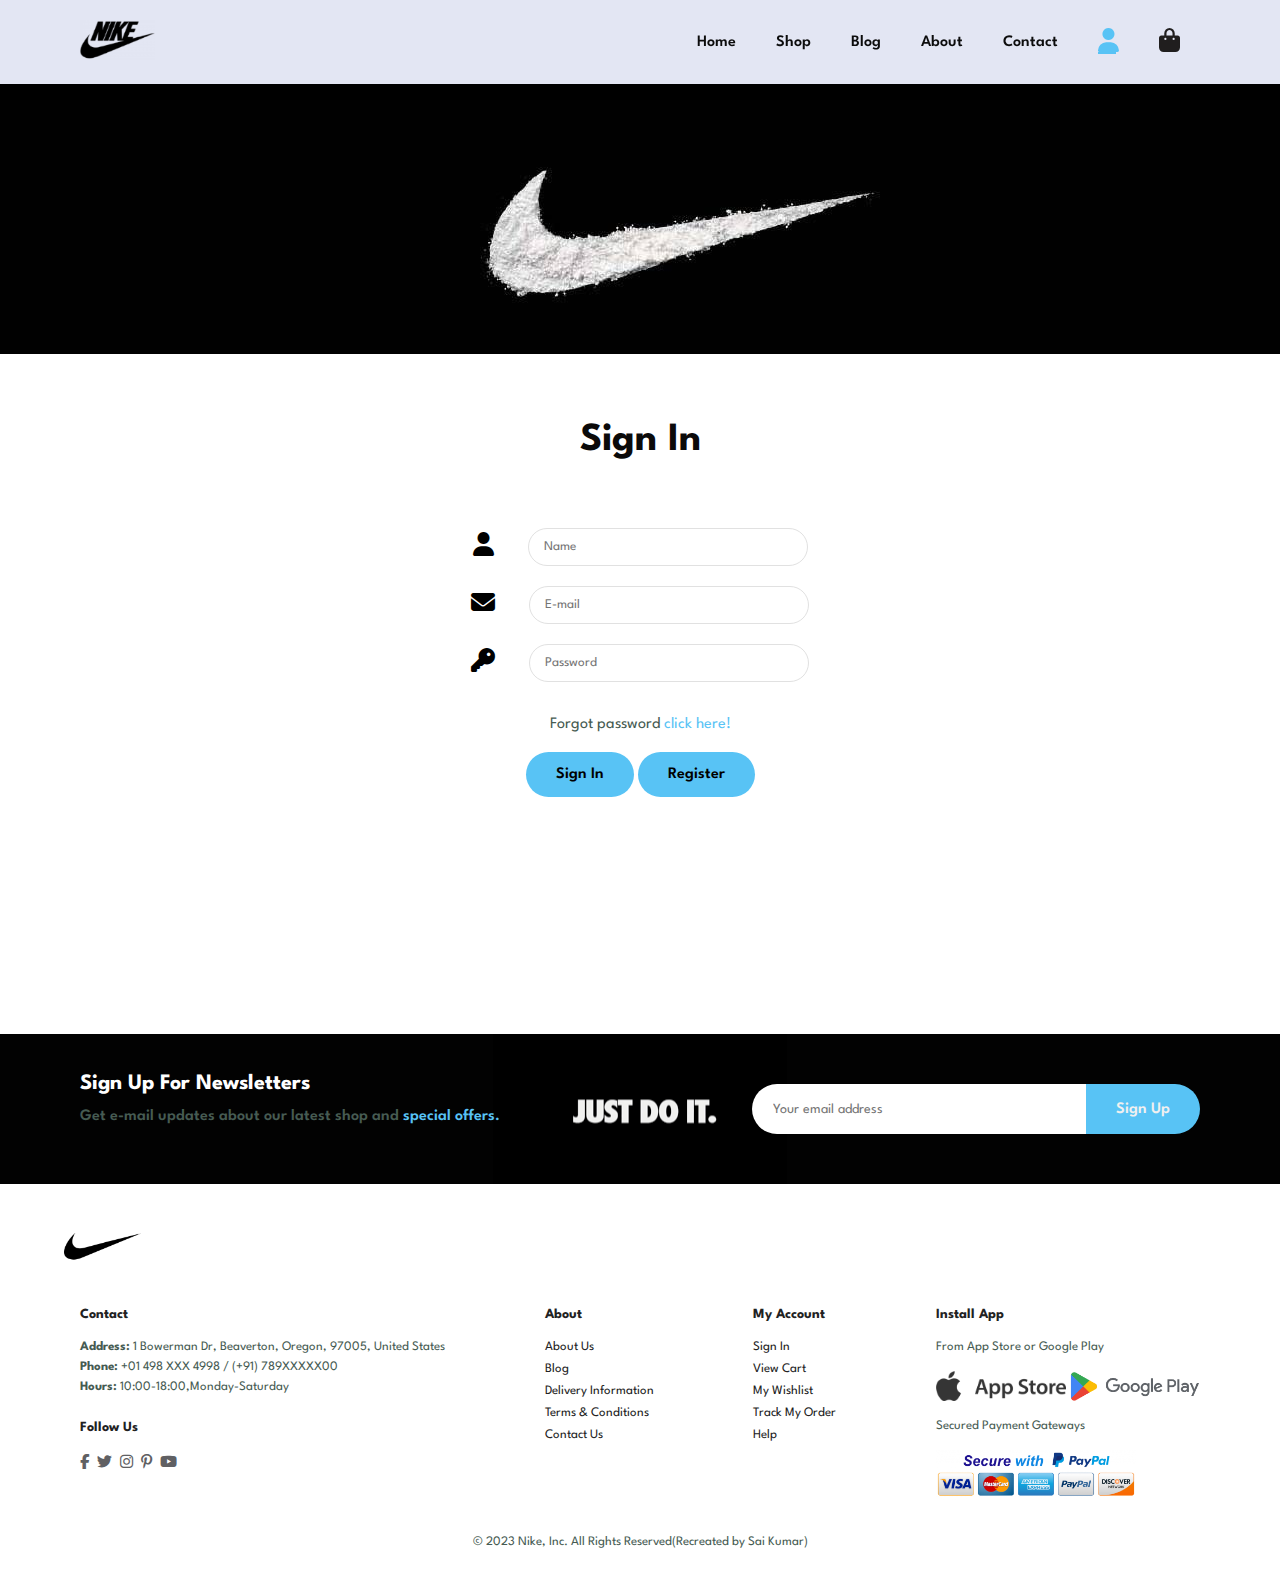
==== login.html @ f5a191ab "Add files via upload" ====
<!DOCTYPE html>
<html lang="en">

<head>
    <meta charset="UTF-8">
    <meta http-equiv="X-UA-Compatible" content="IE=edge">
    <meta name="viewport" content="width=device-width, initial-scale=1.0">
    <title>About</title>
    <link rel="stylesheet" href="https://cdnjs.cloudflare.com/ajax/libs/font-awesome/6.4.0/css/all.min.css" />
    <link rel="stylesheet" href="style.css">
    <link rel="shortcut icon" href="./img/nike1.png" type="image/x-icon">
</head>

<body>

    <section id="header">
        <a href="index.html"><img src="img/logo.png" class="logo" alt=""></a>

        <div>
            <ul id="navbar">
                <li><a href="index.html">Home</a></li>
                <li><a href="shop.html">Shop</a></li>
                <li><a href="blog.html">Blog</a></li>
                <li><a href="about.html">About</a></li>
                <li><a href="contact.html">Contact</a></li>
                <li><a class="active" href="login.html"><i class="fa-solid fa-user fa-xl"></i></a></li>
                <li id="lg-bag"><a href="cart.html"><i class="fa-solid fa-bag-shopping fa-xl"
                            style="color: #201e1e;"></i></a>
                </li>
                <a href="#" id="close"><i class="fa-solid fa-xmark fa-xl"></i></a>
            </ul>
        </div>
        <div id="mobile">
            <a href="cart.html"><i class="fa-solid fa-bag-shopping fa-xl" style="color: #201e1e;"></i></a>
            <i id="bar" class="fa-solid fa-bars fa-2xl"></i>
        </div>
    </section>

    <section id="login-header">
    </section>

    <section id="login" class="section-p1">
        <div class="form-box">
            <h2>Sign In</h2>
            <form>
                <div class="input-group">
                    <div class="input-field">
                        <i class="fa-solid fa-user fa-xl"></i>
                        <input type="text" placeholder="Name">
                    </div>
                    <div class="input-field">
                        <i class="fa-solid fa-envelope fa-xl"></i>
                        <input type="email" placeholder="E-mail">
                    </div>
                    <div class="input-field">
                        <i class="fa-solid fa-key fa-xl"></i>
                        <input type="password" placeholder="Password">
                    </div>
                    <p>Forgot password <a href="contact.html">click here!</a></p>
                </div>
                <div class="button-group">
                    <button class="normal">Sign In</button>
                    <button class="normal">Register</button>
                </div>
            </form>
        </div>
    </section>

    <section id="newsletter" class="section-p1 section-m1">
        <div class="newstext">
            <h4>Sign Up For Newsletters</h4>
            <p>Get e-mail updates about our latest shop and <span>special offers.</span></p>
        </div>
        <div class="form">
            <input type="text" placeholder="Your email address">
            <button class="normal">Sign Up</button>
        </div>
    </section>

    <section id="nike">
        <div class="nlogo"><img class="logo" src="img/nike.png" style="width: 77px; height: auto;" alt="Nike logo">
        </div>
    </section>

    <footer class="section-p1">

        <div class="col">
            <!-- <img class="logo" src="img/nike.png" style="width: 100px; height: auto;" alt="Nike logo"> -->
            <h4>Contact</h4>
            <p><strong>Address:</strong> 1 Bowerman Dr, Beaverton, Oregon, 97005, United States</p>
            <p><strong>Phone:</strong> +01 498 XXX 4998 / (+91) 789XXXXX00</p>
            <p><strong>Hours:</strong> 10:00-18:00,Monday-Saturday</p>
            <div class="follow">
                <h4>Follow Us</h4>
                <div class="icon">
                    <a href="https://www.facebook.com/nike/" target="_blank"><i class="fab fa-facebook-f"></i></a>
                    <a href="https://www.twitter.com/nike/" target="_blank"><i class="fab fa-twitter"></i></a>
                    <a href="https://www.instagram.com/nike/" target="_blank"><i class="fab fa-instagram"></i></a>
                    <a href="https://pinterest.com/nike/" target="_blank"><i class="fab fa-pinterest-p"></i></a>
                    <a href="https://www.youtube.com/user/NIKE" target="_blank"><i class="fab fa-youtube"></i></a>
                </div>
            </div>
        </div>

        <div class="col">
            <h4>About</h4>
            <a href="about.html">About Us</a>
            <a href="blog.html">Blog</a>
            <a href="cart.html">Delivery Information</a>
            <a href="about.html">Terms & Conditions</a>
            <a href="contact.html">Contact Us</a>
        </div>

        <div class="col">
            <h4>My Account</h4>
            <a href="login.html">Sign In</a>
            <a href="cart.html">View Cart</a>
            <a href="cart.html">My Wishlist</a>
            <a href="cart.html">Track My Order</a>
            <a href="contact.html">Help</a>
        </div>

        <div class="col install">
            <h4>Install App</h4>
            <p>From App Store or Google Play</p>
            <div class="row">
                <a href="https://apps.apple.com/us/app/nike-shoes-apparel-stories/id1095459556" target="_blank"><img
                        src="img/pay/app.png" style="width: 130px;" alt="Apple"></a>
                <a href="https://play.google.com/store/apps/details?id=com.nike.omega&hl=en-IN" target="_blank"><img
                        src="img/pay/play.png" style="width: 130px;" alt="Google"></a>
            </div>
            <p>Secured Payment Gateways</p>
            <img src="img/pay/pay.png" style="width: 200px;" alt="Payment">
        </div>

        <div class="copyright">
            <p>© 2023 Nike, Inc. All Rights Reserved(Recreated by Sai Kumar)</p>
        </div>

    </footer>

    <script src="script.js"></script>
</body>

</html>
---- style.css ----
@import url('https://fonts.googleapis.com/css2?family=Spartan:wght@100;200;300;400;500;600;700;800;900&display=swap');

* {
    margin: 0;
    padding: 0;
    box-sizing: border-box;
    font-family: 'Spartan', sans-serif;
}

h1 {
    font-size: 50px;
    line-height: 64px;
    color: #222;
}

h2 {
    font-size: 46px;
    line-height: 54px;
    color: #222;
}

h4 {
    font-size: 20px;
    color: #222;
}

h6 {
    font-weight: 700;
    font-size: 12px;
}

p {
    font-size: 16px;
    color: #465b52;
    margin: 15px 0 20px 0;
}

.section-p1 {
    padding: 40px 80px;
}

.section-m1 {
    margin: 40px 0;
}

button.normal {
    font-size: 16px;
    font-weight: 600;
    padding: 15px 30px;
    color: #000;
    background-color: #fff;
    border-radius: 4px;
    cursor: pointer;
    border: none;
    outline: none;
    transition: 0.2s;
}

button.white {
    font-size: 13px;
    font-weight: 600;
    padding: 11px 18px;
    color: #ffffff;
    background-color: transparent;
    border-radius: 2px;
    cursor: pointer;
    border: 1px solid #fff;
    outline: none;
    transition: 0.2s;
}

body {
    width: 100%;
}

.logo {
    height: 40px;
    width: 75px;
}

/* Header Start */

#header {
    display: flex;
    align-items: center;
    justify-content: space-between;
    padding: 20px 80px;
    background: #E3E6F3;
    box-shadow: 0 1px 10px rgba(0, 0, 0, 0.6);
    z-index: 999;
    position: sticky;
    top: 0;
    left: 0;
}

#navbar {
    display: flex;
    align-items: center;
    justify-content: center;
}

#navbar li {
    list-style: none;
    padding: 0 20px;
    position: relative;
}

#navbar li a {
    text-decoration: none;
    font-size: 16px;
    font-weight: 600;
    color: rgb(12, 12, 12);
    transition: 0.3s ease;
}

#navbar li a:hover,
#navbar li a.active {
    color: #58c3f5;
}

#navbar li a.active::after,
#navbar li a:hover::after {
    content: "";
    width: 30%;
    height: 2px;
    background: #58c3f5;
    position: absolute;
    bottom: -4px;
    left: 20px;
}

#mobile {
    display: none;
    align-items: center;
}

#close {
    display: none;
}

/* Home Page */
#hero {
    background-image: url("img/hero4.png");
    height: 90vh;
    width: 100%;
    background-size: cover;
    background-position: top 25% right 0;
    padding: 0 80px;
    display: flex;
    flex-direction: column;
    align-items: flex-start;
    justify-content: center;
}

#hero h1 {
    color: #ffffff;
}

#hero button {
    font-size: 1.5rem;
    font-weight: 600;
    color: #5ea1c1;
    background-color: transparent;
    border: none;
    cursor: pointer;
}

#feature {
    display: flex;
    align-items: center;
    justify-content: space-between;
    flex-wrap: wrap;
}

#feature .fe-box {
    width: 180px;
    text-align: center;
    padding: 25px 15px;
    box-shadow: 10px 10px 54px rgba(70, 62, 221, 0.1);
    border: 1px solid #cce7d0;
    border-radius: 5px;
    margin: 15px 0;
}

#feature .fe-box:hover {
    box-shadow: 0px 0px 5px rgba(0, 0, 0, 0.3);

}

#feature .fe-box img {
    width: 100%;
    margin-bottom: 10px;
}


#feature .fe-box h6 {
    display: inline-block;
    padding: 9px 8px 6px 8px;
    line-height: 1;
    border-radius: 4px;
    color: #020202;
    background-color: #f0f0f0;
}

#product1 {
    text-align: center;
}

#product1 .pro-container {
    display: flex;
    justify-content: space-between;
    padding-top: 20px;
    flex-wrap: wrap;
}

#product1 .pro {
    width: 23%;
    position: relative;
    min-width: 250px;
    padding: 10px 12px;
    border: 1px solid #cce7d0;
    cursor: pointer;
    border-radius: 15px;
    box-shadow: 20px 20px 30px rgba(0, 0, 0, 0.02);
    margin: 15px 0;
    transition: 0.2s ease;
}

#product1 .pro:hover {
    box-shadow: 20px 20px 30px rgba(0, 0, 0, 0.06);
}

#product1 .pro img {
    width: 100%;
    border-radius: 15px;
}

#product1 .pro .des {
    text-align: start;
    padding: 10px 0;
}

#product1 .pro .des span {
    color: #606063;
    font-size: 12px;
}

#product1 .pro .des h5 {
    padding-top: 7px;
    color: #1a1a1a;
    font-size: 14px;
}

#product1 .pro .des i {
    font-size: 12px;
    color: rgb(243, 181, 25);
}

#product1 .pro .des h4 {
    padding-top: 7px;
    font-size: 15px;
    font-weight: 800;
    color: #1a1a1a;
}

#product1 .pro .cart {
    width: 40px;
    height: 40px;
    position: absolute;
    border: 1px solid #cce7d0;
    border-radius: 50px;
    line-height: 40px;
    bottom: 20px;
    right: 10px;
}

#banner {
    display: flex;
    flex-direction: column;
    justify-content: center;
    align-items: center;
    text-align: center;
    background-image: url("img/banner/b1.png");
    opacity: 95%;
    width: 100%;
    height: 40vh;
    background-size: cover;
    background-position-x: center;
}

#banner h4 {
    color: #ffffff;
    font-size: 20px;
    font-weight: 600;
}

#banner h2 {
    color: #ffffff;
    font-size: 35px;
    font-weight: 700;
    padding: 10px 0;
}

#banner h2 span {
    color: #58c3f5;
}

#banner button:hover {
    background-color: #58c3f5;
    color: #fff;
}

#sm-banner {
    display: flex;
    justify-content: space-between;
    flex-wrap: wrap;
}

#sm-banner .banner-box {
    display: flex;
    flex-direction: column;
    justify-content: center;
    align-items: flex-start;
    background-image: url("img/banner/b2.png");
    min-width: 47%;
    height: 50vh;
    background-size: cover;
    background-position-x: center;
    padding: 30px;
    border-radius: 5px;
}

#sm-banner .banner-box2 {
    background-image: url("img/banner/b3.png");
}

#sm-banner h4 {
    color: #fff;
    font-size: 20px;
    font-weight: 500;
}

#sm-banner h2 {
    color: #fff;
    font-size: 28px;
    font-weight: 900;
}

#sm-banner span {
    color: #fff;
    font-size: 14px;
    font-weight: 600;
    padding-bottom: 15px;
}

#sm-banner .banner-box:hover button {
    background: #58c3f5;
    border: 1px solid #58c3f5;
}

#banner3 {
    display: flex;
    justify-content: space-between;
    flex-wrap: wrap;
    padding: 0 80px;
}

#banner3 .banner-box {
    display: flex;
    flex-direction: column;
    justify-content: center;
    align-items: flex-start;
    background-image: url("img/banner/b4.png");
    min-width: 30%;
    height: 30vh;
    background-size: cover;
    background-position-x: center;
    padding: 30px;
    margin-bottom: 20px;
    border-radius: 5px;
}

#banner3 .banner-box2 {
    background-image: url("img/banner/b5.png");
    background-position-y: center;
}

#banner3 .banner-box3 {
    background-image: url("img/banner/b6.png");
    background-position-y: top;
}

#banner3 .banner-box h2 {
    color: #f6f6f6;
    font-size: 22px;
    font-weight: 800;
}

#banner3 .banner-box h3 {
    color: rgb(231, 237, 240);
    font-size: 15px;
    font-weight: 600;
}

#newsletter {
    display: flex;
    justify-content: space-between;
    align-items: center;
    flex-wrap: wrap;
    background-image: url("img/banner/b7.png");
    background-repeat: no-repeat;
    background-position: center;
    background-color: #020202;
}

#newsletter h4 {
    font-size: 22px;
    font-weight: 700;
    color: #ffffff;
}

#newsletter p {
    font-size: 16px;
    font-weight: 600;
    color: #465b52;
}

#newsletter p span {
    color: #58c3f5;
}

#newsletter .form {
    display: flex;
    width: 40%;
}

#newsletter input {
    height: 3.125rem;
    padding: 0 1.25rem;
    font-size: 14px;
    width: 100%;
    border: 1px solid transparent;
    border-radius: 25px;
    outline: none;
    border-top-right-radius: 0;
    border-bottom-right-radius: 0;
}

#newsletter button {
    background-color: #58c3f5;
    color: #f0f0f0;
    white-space: nowrap;
    border-radius: 25px;
    border-top-left-radius: 0;
    border-bottom-left-radius: 0;
}

#nike .nlogo {
    padding-left: 5%;
}

footer {
    display: flex;
    flex-wrap: wrap;
    justify-content: space-between;
}

footer .col {
    display: flex;
    flex-direction: column;
    align-items: flex-start;
    margin-bottom: 20px;
}

footer .logo {
    margin-bottom: 30px;
}

footer .follow a {
    font-size: 15px;
}

footer h4 {
    font-size: 14px;
    padding-bottom: 20px;
}

footer p {
    font-size: 13px;
    margin: 0 0 8px 0;
}

footer a {
    font-size: 13px;
    text-decoration: none;
    color: #222;
    margin-bottom: 10px;
}

footer .follow {
    margin-top: 20px;
}

footer .follow i {
    color: #606063;
    padding-right: 4px;
    cursor: pointer;
}

footer .install .row img {
    background-color: #ffffff;
}

footer .install img {
    margin: 10px 0 15px;
}

footer .follow i:hover,
footer a:hover {
    color: #58c3f5;
    transition: 0.2s ease;
}

footer .copyright {
    width: 100%;
    text-align: center;
}

/* Shop Page */

#page-header {
    background-image: url("img/banner/b8.png");
    width: 100%;
    height: 50vh;
    background-size: cover;
    background-position: center;
    display: flex;
    justify-content: center;
    text-align: right;
    flex-direction: column;
    padding: 14px;
}

#page-header h2,
#page-header p {
    color: #ffffff;
}

#pagination {
    text-align: center;
}

#pagination a {
    text-decoration: none;
    background-color: #58c3f5;
    padding: 15px 20px;
    border-radius: 4px;
    color: #f6f6f6;
    font-weight: 600;
}

#pagination a i {
    font-size: 16px;
    font-weight: 600;
}

/* Single Product */

#prodetails {
    display: flex;
    margin-top: 20px;
}

#prodetails .single-pro-image {
    width: 27%;
    margin-right: 50px;
    cursor: zoom-in;
}

.small-img-group {
    display: flex;
    justify-content: space-between;
}

.small-img-col {
    flex-basis: 24%;
    cursor: pointer;
}

#prodetails .single-pro-details {
    width: 60%;
    padding-top: 30px;
}

#prodetails .single-pro-details h4 {
    padding: 40px 0 20px 0;
}

#prodetails .single-pro-details h2 {
    font-size: 26px;
}

#prodetails .single-pro-details select {
    display: block;
    padding: 5px 10px;
    margin-top: 20px;
    margin-bottom: 10px;
}

#prodetails .single-pro-details input {
    width: 35px;
    height: 30px;
    padding-left: 5px;
    font-size: 14px;
    margin-right: 10px;
}

#prodetails .single-pro-details input:focus {
    outline: none;
}

#prodetails .single-pro-details button {
    background-color: #58c3f5;
    color: #f6f6f6;
}

#prodetails .single-pro-details span {
    line-height: 25px;
}

/* Blog Page */

#page-header.blog-header {
    background-image: url("img/banner/b9.png");
}

#page-header.blog-header h2,
#page-header.blog-header p {
    color: #fbfdff;
    text-align: center;
}

#blog {
    padding: 150px 150px 0 150px;
}

#blog .blog-box {
    display: flex;
    align-items: center;
    width: 100%;
    position: relative;
    padding-bottom: 90px;
}

#blog .blog-img {
    width: 50%;
    margin-right: 40px;
}

#blog img {
    width: 100%;
    height: 300px;
    object-fit: cover;
}

#blog .blog-details {
    width: 50%;
}

#blog .blog-details a {
    text-decoration: none;
    font-size: 11px;
    color: #000;
    font-weight: 700;
    position: relative;
    transition: 0.2s;
}

#blog .blog-details a::after {
    content: "";
    width: 50px;
    height: 1px;
    background-color: #000;
    position: absolute;
    top: 4px;
    right: -60px;
    transition: 0.2s
}

#blog .blog-details a:hover {
    color: #58c3f5;
}

#blog .blog-details a:hover:after {
    background-color: #58c3f5;
}

#blog .blog-details.jordan1 a:hover {
    color: #eb370f;
}

#blog .blog-details.jordan1 a:hover:after {
    background-color: #eb370f;
}

#blog .blog-box h1 {
    position: absolute;
    top: -40px;
    left: 0;
    font-size: 70px;
    font-weight: 700;
    color: #58c3f5;
    z-index: -9;
}

#blog .jordan h1 {
    color: #eb370f;
}

/* About Page */

#page-header.about-header {
    background-image: url("img/about/b1.png");
    background-position: center;
    height: 30vh;
}

#about-head {
    display: flex;
    align-items: center;
}

#about-head img {
    width: 50%;
    height: auto;
}

#about-head div {
    padding-left: 40px;
}

#about-app {
    text-align: center;
}

#about-app h1 a {
    text-decoration: none;
    color: #58c3f5;
}

#about-app h1 a:hover {
    color: #f05b5b;
}

/* #about-app.video {
    width: 70%;
    height: 100%;
    margin-top: 30px auto 0 auto;
} */

#about-app .video video {
    margin-top: 30px;
    width: 90%;
    height: 90%;
    border-radius: 20px;
}

/* Contact Page */

#page-header.contact-header {
    background-image: url("img/contact/b1.png");
    height: 30vh;
    text-align: center;
}

#contact-details {
    display: flex;
    align-items: center;
    justify-content: space-between;
}

#contact-details .details {
    width: 40%;
}

#contact-details .details span,
#form-details form {
    font-size: 14px;
    color: #58c3f5;
}

#contact-details .details h2 {
    font-size: 26px;
    line-height: 35px;
    padding: 20px 0;
}

#contact-details .details h3 {
    font-size: 16px;
    padding-bottom: 15px;
}

#contact-details .details li {
    list-style: none;
    display: flex;
    padding: 10px 0;
}

#contact-details .details li i {
    font-size: 14px;
    padding-right: 22px;
}

#contact-details .details li p {
    font-size: 14px;
    margin: 0;
}

#contact-details .map {
    width: 55%;
    height: 400px;
}

#contact-details .map iframe {
    width: 100%;
    height: 100%;
}

#form-details {
    display: flex;
    justify-content: space-between;
    margin: 30px;
    padding: 80px;
    border: 1px solid #e1e1e1;
}

#form-details form {
    display: flex;
    flex-direction: column;
    align-items: flex-start;
    width: 65%;
}

#form-details form input,
#form-details form textarea {
    width: 100%;
    padding: 12px 15px;
    outline: none;
    margin-bottom: 20px;
    border: 1px solid #e1e1e1;
}

#form-details form button {
    background-color: #58c3f5;
    color: #fff;
}

#form-details .people div {
    display: flex;
    align-items: flex-start;
    padding-bottom: 25px;
}

#form-details .people div img {
    width: 65px;
    height: 65px;
    object-fit: cover;
    margin-right: 15px;
}

#form-details .people div p {
    margin: 0;
    font-size: 13px;
    line-height: 25px;
}

#form-details .people div p span {
    display: block;
    font-size: 16px;
    font-weight: 600;
    color: #000;
}

/* Cart Page */

#page-header.cart-header {
    background-image: url("img/cart/b1.png");
    background-position: center top;
    height: 40vh;
}

#page-header.cart-header h2 {
    text-align: center;
    font: sans-serif;
    color: #083343;
    font-weight: 700;
}

#cart {
    overflow-x: auto;
}

#cart table {
    width: 100%;
    border-collapse: collapse;
    table-layout: fixed;
    white-space: nowrap;
}

#cart table img {
    width: 70px;
}

#cart table td:nth-child(1) {
    width: 200px;
    text-align: center;
}

#cart table td:nth-child(2) {
    width: 200px;
    text-align: center;
}

#cart table td:nth-child(3) {
    width: 100px;
    text-align: center;
}

#cart table td:nth-child(4),
#cart table td:nth-child(5),
#cart table td:nth-child(6) {
    width: 150px;
    text-align: center;
}

#cart table td:nth-child(4) input {
    width: 50px;
    padding: 10px 5px 10px 15px;
}

#cart table thead {
    border: 1px solid #e2e9e1;
    border-left: none;
    border-right: none;
}

#cart table thead td {
    font-weight: 700;
    text-transform: capitalize;
    font-size: 13px;
    padding: 18px 0;
}

#cart table tbody tr td {
    padding-top: 20px;
}

#cart table tbody td {
    font-size: 13px;
}

#card-add {
    display: flex;
    flex-wrap: wrap;
    justify-content: space-between;
}

#coupon {
    width: 50%;
    margin-bottom: 30px;
}

#coupon h3,
#subtotal h3 {
    padding-bottom: 15px;
}

#coupon input {
    padding: 10px 20px;
    outline: none;
    width: 60%;
    margin-right: 10px;
    border: 1px solid #e2e9e1;
}

#coupon button,
#subtotal button {
    background-color: #58c3f5;
    color: #fff;
    padding: 12px 20px;
}

#subtotal {
    width: 50%;
    margin-bottom: 30px;
}

#subtotal table {
    width: 100%;
    border-collapse: collapse;
    margin-bottom: 20px;
}

#subtotal table td {
    width: 50%;
    border: 1px solid #e2e9e1;
    padding: 10px;
    font-size: 13px;
}

/* Login Page */
#login-header {
    background-image: url("img/about/b1.png");
    background-position: center;
    height: 30vh;
}

#login .form-box {
    position: relative;
    text-align: center;
    height: 60vh;
}

#login .form-box h2 {
    color: #0b0a0a;
    font-size: 40px;
    margin-top: 20px;
    margin-bottom: 60px;
    text-align: center;
    position: relative;
}

#login form input {
    width: 25%;
    padding: 12px 15px;
    outline: none;
    margin-left: 30px;
    margin-bottom: 20px;
    border: 1px solid #e1e1e1;
    border-radius: 20px;
}

#login form a {
    text-decoration: none;
    color: #58c3f5;
}

#login form button {
    background-color: #58c3f5;
    border-radius: 30px;
}

/* Media Query(Medium-sized) */

@media (max-width:799px) {
    .section-p1 {
        padding: 40px 40px;
    }

    #navbar {
        display: flex;
        flex-direction: column;
        align-items: flex-start;
        justify-content: flex-start;
        position: fixed;
        top: 0;
        right: -300px;
        height: 100vh;
        width: 300px;
        background-color: #E3E6F3;
        box-shadow: 0 40px 60px rgba(0, 0, 0, 0.1);
        padding: 80px 0 0 10px;
        transition: 0.3s;
    }

    #navbar.active {
        right: 0px;
    }

    #navbar li {
        margin-bottom: 25px;
    }

    #mobile {
        display: flex;
        align-items: center;
    }

    #mobile i {
        color: #1a1a1a;
        font-size: 25px;
        padding-left: 30px;
    }

    #close {
        display: initial;
        position: absolute;
        top: 30px;
        left: 30px;
        color: #1a1a1a;
    }

    #lg-bag {
        display: none;
    }

    #hero {
        height: 70vh;
        padding: 0 80px;
        background-position: top 30% right 30%;
    }

    #feature {
        justify-content: center;
    }

    #feature .fe-box {
        margin: 15px 15px;
    }

    #product1 .pro-container {
        justify-content: center;
    }

    #product1 .pro {
        margin: 15px;
    }

    #banner {
        height: 25vh;
    }

    #sm-banner .banner-box {
        min-width: 100%;
        height: 30vh;
    }

    #sm-banner .banner-box2 {
        margin-top: 20px;
    }

    #banner3 {
        padding: 0 40px;
    }

    #banner3 .banner-box {
        width: 28%;
    }

    #newsletter .newstext {
        background-color: #020202;
    }

    #newsletter .form {
        width: 70%;
    }

    #product1 .pro-container {
        justify-content: space-around;
    }

    /* Contact Page */

    #form-details {
        padding: 40px;
    }

    #form-details form {
        width: 50%;
    }
}

/* Mobile-Sized Media Query */

@media (max-width: 477px) {
    .section-p1 {
        padding: 28px;
    }

    #header {
        padding: 10px 30px;
    }

    #hero {
        padding: 0 20px;
        background-position: 55%;
    }

    h2 {
        font-size: 32px;
    }

    h1 {
        font-size: 38px;
    }

    #feature {
        justify-content: space-around;
    }

    #feature .fe-box {
        width: 70%;
    }

    #product .pro {
        width: 100%;
    }

    #banner {
        height: 40vh;
    }

    #sm-banner .banner-box {
        height: 40vh;
    }

    #sm-banner .banner-box2 {
        margin-top: 20px;
    }

    #banner3 {
        padding: 0 20px;
    }

    #banner3 .banner-box {
        width: 100%;
    }

    #newsletter {
        padding: 40px 20px;
    }

    #newsletter .form {
        width: 100%;
    }

    /* Single Product */
    #prodetails {
        display: flex;
        flex-direction: column;
    }

    #prodetails .single-pro-image {
        width: 100%;
        margin-right: 0px;
    }

    #prodetails .single-pro-details {
        width: 100%;
    }

    /* Blog Page */

    #blog {
        padding: 100px 20px 0 20px;
    }

    #blog .blog-box {
        display: flex;
        flex-direction: column;
        align-items: flex-start;
    }

    #blog .blog-img {
        width: 100%;
        margin-right: 0px;
        margin-bottom: 30px;
    }

    #blog .blog-details {
        width: 100%;
    }

    /* About Page */

    #about-head {
        flex-direction: column;
    }

    #about-head img {
        width: 100%;
        margin-bottom: 20px;
    }

    #about-head div {
        padding-left: 0px;
    }

    #about-app h1 {
        font-size: 30px;
    }

    #about-app .video video {
        width: 100%;
        height: 100%;
    }

    /* Contact Page */

    #contact-details {
        flex-direction: column;
    }

    #contact-details .details {
        width: 100%;
        margin-bottom: 30px;
    }

    #contact-details .map {
        width: 100%;
    }

    #form-details {
        margin: 10px;
        padding: 30px 10px;
        flex-wrap: wrap;
    }

    #form-details form {
        width: 100%;
        margin-bottom: 30px;
    }

    /* Cart Page */

    #cart-add {
        display: flex;
        flex-direction: column;
    }

    #coupon {
        width: 100%;
    }

    #subtotal {
        width: 100%;
    }

    /* Login Page */

    #login .form-box input {
        width: 60%;
    }
}
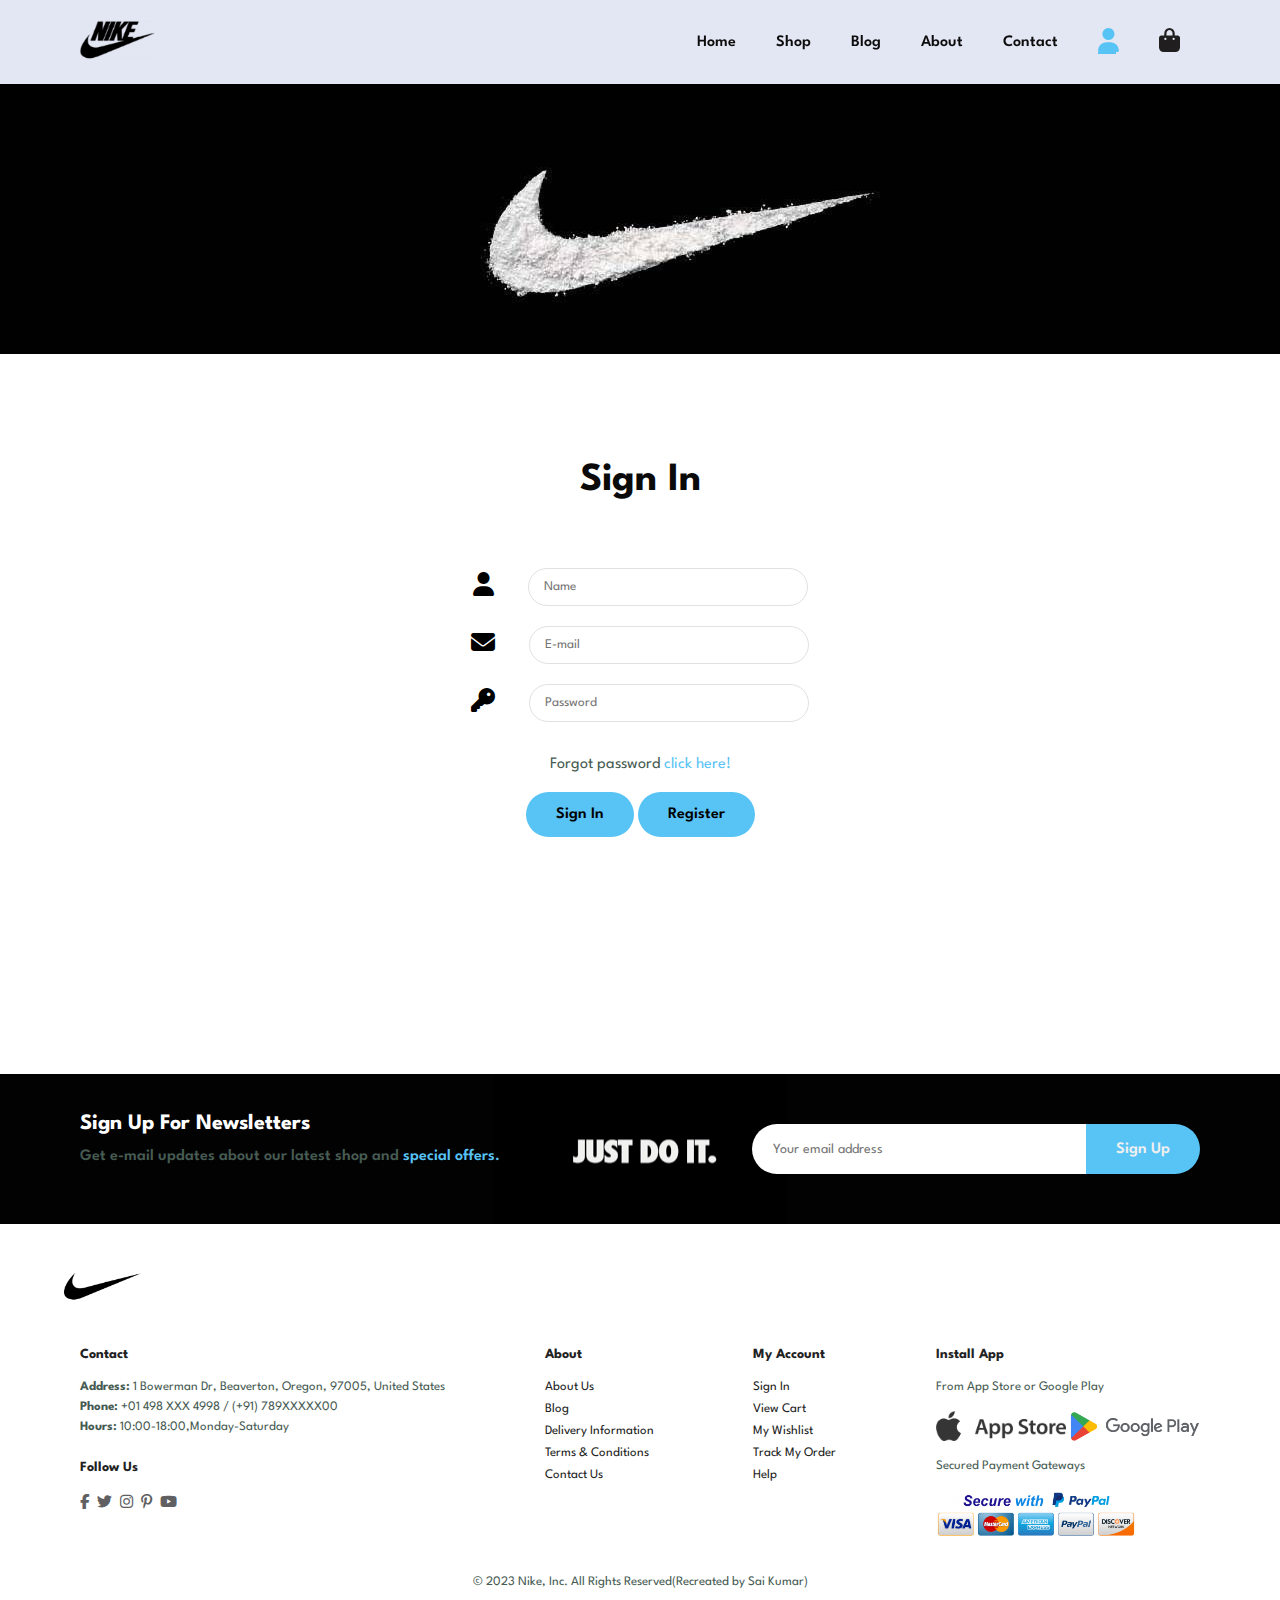
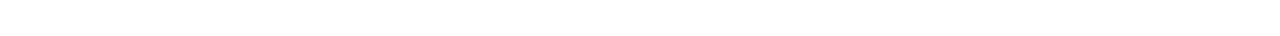
==== commit 05eeca99: "login.html" ====
--- a/login.html
+++ b/login.html
@@ -5,7 +5,7 @@
     <meta charset="UTF-8">
     <meta http-equiv="X-UA-Compatible" content="IE=edge">
     <meta name="viewport" content="width=device-width, initial-scale=1.0">
-    <title>About</title>
+    <title>Login</title>
     <link rel="stylesheet" href="https://cdnjs.cloudflare.com/ajax/libs/font-awesome/6.4.0/css/all.min.css" />
     <link rel="stylesheet" href="style.css">
     <link rel="shortcut icon" href="./img/nike1.png" type="image/x-icon">
@@ -39,7 +39,7 @@
     <section id="login-header">
     </section>
 
-    <section id="login" class="section-p1">
+    <section id="login" class="section-p1 section-m1">
         <div class="form-box">
             <h2>Sign In</h2>
             <form>
@@ -72,7 +72,7 @@
             <p>Get e-mail updates about our latest shop and <span>special offers.</span></p>
         </div>
         <div class="form">
-            <input type="text" placeholder="Your email address">
+            <input type="email" placeholder="Your email address">
             <button class="normal">Sign Up</button>
         </div>
     </section>
@@ -142,4 +142,4 @@
     <script src="script.js"></script>
 </body>
 
-</html>+</html>
